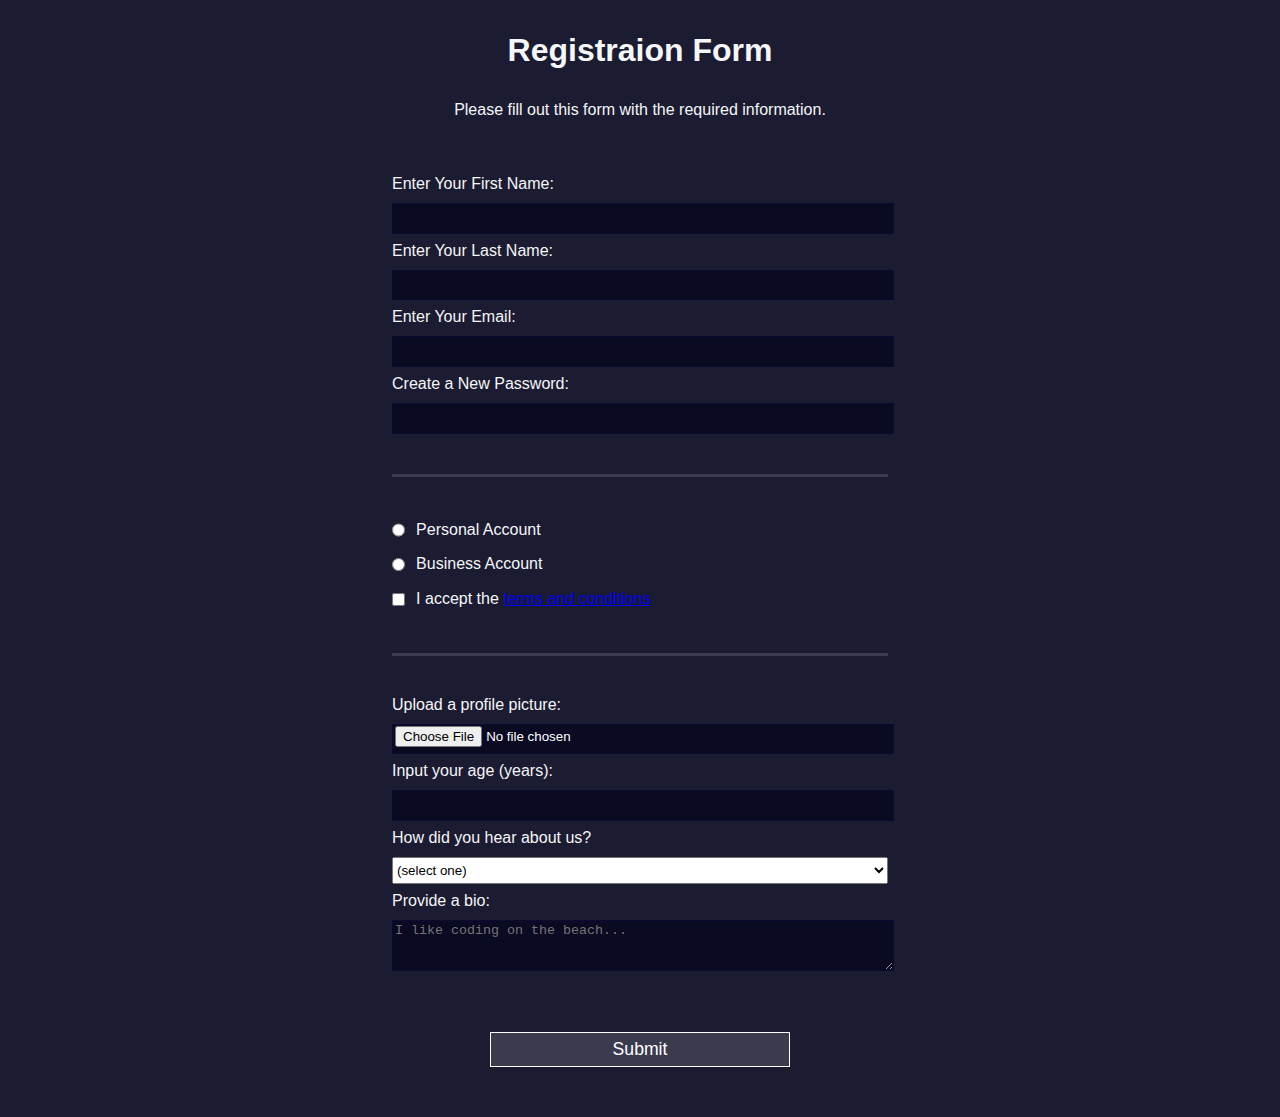
==== responsive_web_design_cert/html_forms_registration_form/index.html @ c8e22516 "html forms registration form" ====
<!DOCTYPE html>
<html lang="en">
<head>
    <meta charset="UTF-8">
    <meta name="viewport" content="width=device-width, initial-scale=1.0">
    <title>Registration Form</title>
    <link rel="stylesheet" href="styles.css">
</head>
<body>
    <h1>Registraion Form</h1>
    <p>Please fill out this form with the required information.</p>
    <form action="https://register-demo.freecodecamp.org" method="get">
        <fieldset>
            <label for="first-name">Enter Your First Name: <input type="text" name="first-name" id="first-name" required></label>
            <label for="last-name">Enter Your Last Name: <input type="text" name="last-name" id="last-name" required></label>
            <label for="email">Enter Your Email: <input type="email" name="email" id="email" required></label>
            <label for="new-password">Create a New Password: <input type="password" name="new-password" id="new-password"></label>
        </fieldset>

        <fieldset>
            <label for="personal-account"><input type="radio" name="personal-account" id="personal-account" class="inline"> Personal Account</label>
            <label for="business-account"><input type="radio" name="business-account" id="business-account" class="inline"> Business Account</label>
            <label for="terms-and-conditions"><input type="checkbox" name="terms-and-conditions" id="terms-and-conditions" class="inline"> I accept the <a href="https://www.freecodecamp.org/news/terms-of-service/">terms and conditions</a></label>
        </fieldset>

        <fieldset>
            <label for="profile-picture">Upload a profile picture: <input type="file" name="file" id="profile-picture"></label>
            <label for="age">Input your age (years): <input type="number" name="age" id="age" min="13" max="120"></label>
            <label for="referrer">How did you hear about us?
                <select name="referrer" id="referrer">
                    <option value="">(select one)</option>
                    <option value="1">freeCodecamp News</option>
                    <option value="2">freeCodeCamp Youtube Channel</option>
                    <option value="3">freeCodeCamp Forum</option>
                    <option value="4">Other</option>
                </select>
            </label>
            <label for="bio">Provide a bio:
                <textarea name="bio" id="bio" cols="30" rows="3" placeholder="I like coding on the beach..."></textarea>
            </label>
        </fieldset>
        <input type="submit" value="Submit">
    </form>
</body>
</html>
---- responsive_web_design_cert/html_forms_registration_form/styles.css ----
body {
    width: 100%;
    height: 100vh;
    margin: 0;
    background-color: #1b1b32;
    color: #f5f6f7;
    font-family: Tahoma, Geneva, Verdana, sans-serif;
    font-size:16px;
}

h1, p {
    margin: 1em auto;
    text-align:center;
}

form {
    width:60vw;
    max-width:500px;
    min-width:300px;
    margin:0 auto;
    padding-bottom:2em;
}

fieldset {
    border:none;
    padding: 2rem 0;
    border-bottom: 3px solid #3b3b4f;
}

fieldset:last-of-type {
    border-bottom: none;
}

label {
    display:block;
    margin: 0.5rem 0;
}

input,
textarea,
select {
    margin:10px 0 0 0;
    width:100%;
    min-height: 2em;
}

input,
textarea {
    background-color: #0a0a23;
    border: 1px solid #0a0a32;
    color: #ffffff;
}

.inline {
    width:unset;
    margin: 0 0.5em 0 0;
    vertical-align: middle;
}

input[type="submit"] {
    display:block;
    width:60%;
    margin: 1em auto;
    height: 2em;
    font-size: 1.1rem;
    background-color: #3b3b4f;
    border-color:white;
    min-width:300px;
}

input[type="file"] {
    padding: 1px 2px;
}
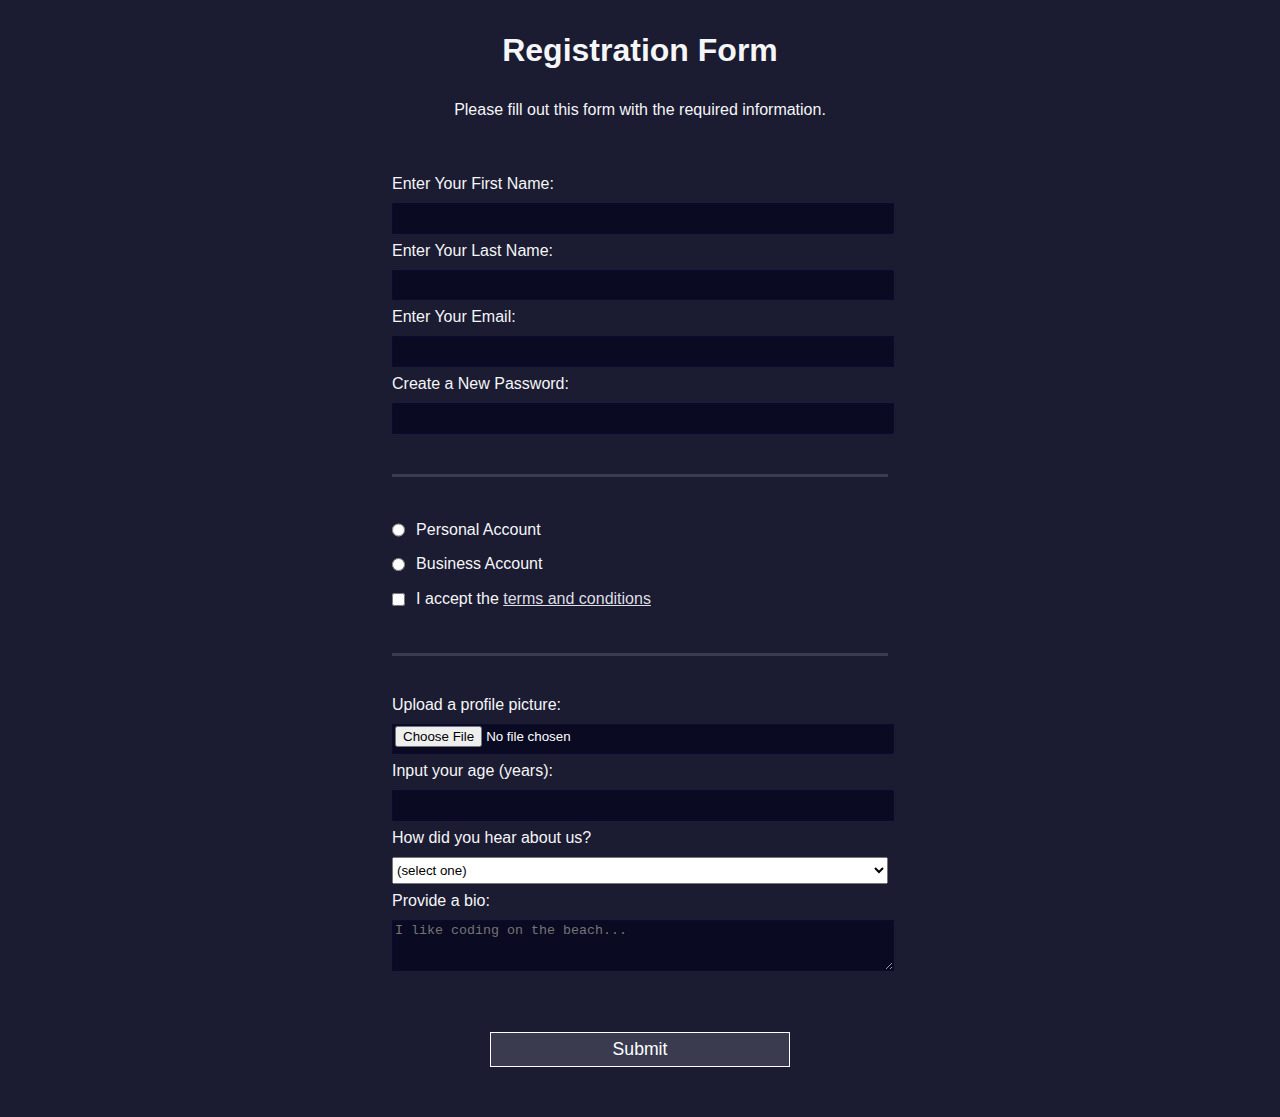
==== commit 1133cd13: "update" ====
--- a/responsive_web_design_cert/html_forms_registration_form/index.html
+++ b/responsive_web_design_cert/html_forms_registration_form/index.html
@@ -1,31 +1,42 @@
 <!DOCTYPE html>
 <html lang="en">
+
 <head>
     <meta charset="UTF-8">
     <meta name="viewport" content="width=device-width, initial-scale=1.0">
     <title>Registration Form</title>
     <link rel="stylesheet" href="styles.css">
 </head>
+
 <body>
-    <h1>Registraion Form</h1>
+    <h1>Registration Form</h1>
     <p>Please fill out this form with the required information.</p>
     <form action="https://register-demo.freecodecamp.org" method="get">
         <fieldset>
-            <label for="first-name">Enter Your First Name: <input type="text" name="first-name" id="first-name" required></label>
-            <label for="last-name">Enter Your Last Name: <input type="text" name="last-name" id="last-name" required></label>
+            <label for="first-name">Enter Your First Name: <input type="text" name="first-name" id="first-name"
+                    required></label>
+            <label for="last-name">Enter Your Last Name: <input type="text" name="last-name" id="last-name"
+                    required></label>
             <label for="email">Enter Your Email: <input type="email" name="email" id="email" required></label>
-            <label for="new-password">Create a New Password: <input type="password" name="new-password" id="new-password"></label>
+            <label for="new-password">Create a New Password: <input type="password" name="new-password"
+                    id="new-password"></label>
         </fieldset>
 
         <fieldset>
-            <label for="personal-account"><input type="radio" name="personal-account" id="personal-account" class="inline"> Personal Account</label>
-            <label for="business-account"><input type="radio" name="business-account" id="business-account" class="inline"> Business Account</label>
-            <label for="terms-and-conditions"><input type="checkbox" name="terms-and-conditions" id="terms-and-conditions" class="inline"> I accept the <a href="https://www.freecodecamp.org/news/terms-of-service/">terms and conditions</a></label>
+            <label for="personal-account"><input type="radio" name="personal-account" id="personal-account"
+                    class="inline"> Personal Account</label>
+            <label for="business-account"><input type="radio" name="business-account" id="business-account"
+                    class="inline"> Business Account</label>
+            <label for="terms-and-conditions"><input type="checkbox" name="terms-and-conditions"
+                    id="terms-and-conditions" class="inline"> I accept the <a
+                    href="https://www.freecodecamp.org/news/terms-of-service/">terms and conditions</a></label>
         </fieldset>
 
         <fieldset>
-            <label for="profile-picture">Upload a profile picture: <input type="file" name="file" id="profile-picture"></label>
-            <label for="age">Input your age (years): <input type="number" name="age" id="age" min="13" max="120"></label>
+            <label for="profile-picture">Upload a profile picture: <input type="file" name="file"
+                    id="profile-picture"></label>
+            <label for="age">Input your age (years): <input type="number" name="age" id="age" min="13"
+                    max="120"></label>
             <label for="referrer">How did you hear about us?
                 <select name="referrer" id="referrer">
                     <option value="">(select one)</option>
@@ -42,4 +53,5 @@
         <input type="submit" value="Submit">
     </form>
 </body>
+
 </html>--- a/responsive_web_design_cert/html_forms_registration_form/styles.css
+++ b/responsive_web_design_cert/html_forms_registration_form/styles.css
@@ -5,24 +5,25 @@
     background-color: #1b1b32;
     color: #f5f6f7;
     font-family: Tahoma, Geneva, Verdana, sans-serif;
-    font-size:16px;
+    font-size: 16px;
 }
 
-h1, p {
+h1,
+p {
     margin: 1em auto;
-    text-align:center;
+    text-align: center;
 }
 
 form {
-    width:60vw;
-    max-width:500px;
-    min-width:300px;
-    margin:0 auto;
-    padding-bottom:2em;
+    width: 60vw;
+    max-width: 500px;
+    min-width: 300px;
+    margin: 0 auto;
+    padding-bottom: 2em;
 }
 
 fieldset {
-    border:none;
+    border: none;
     padding: 2rem 0;
     border-bottom: 3px solid #3b3b4f;
 }
@@ -32,15 +33,15 @@
 }
 
 label {
-    display:block;
+    display: block;
     margin: 0.5rem 0;
 }
 
 input,
 textarea,
 select {
-    margin:10px 0 0 0;
-    width:100%;
+    margin: 10px 0 0 0;
+    width: 100%;
     min-height: 2em;
 }
 
@@ -52,22 +53,26 @@
 }
 
 .inline {
-    width:unset;
+    width: unset;
     margin: 0 0.5em 0 0;
     vertical-align: middle;
 }
 
 input[type="submit"] {
-    display:block;
-    width:60%;
+    display: block;
+    width: 60%;
     margin: 1em auto;
     height: 2em;
     font-size: 1.1rem;
     background-color: #3b3b4f;
-    border-color:white;
-    min-width:300px;
+    border-color: white;
+    min-width: 300px;
 }
 
 input[type="file"] {
     padding: 1px 2px;
+}
+
+a {
+    color: #dfdfe2;
 }